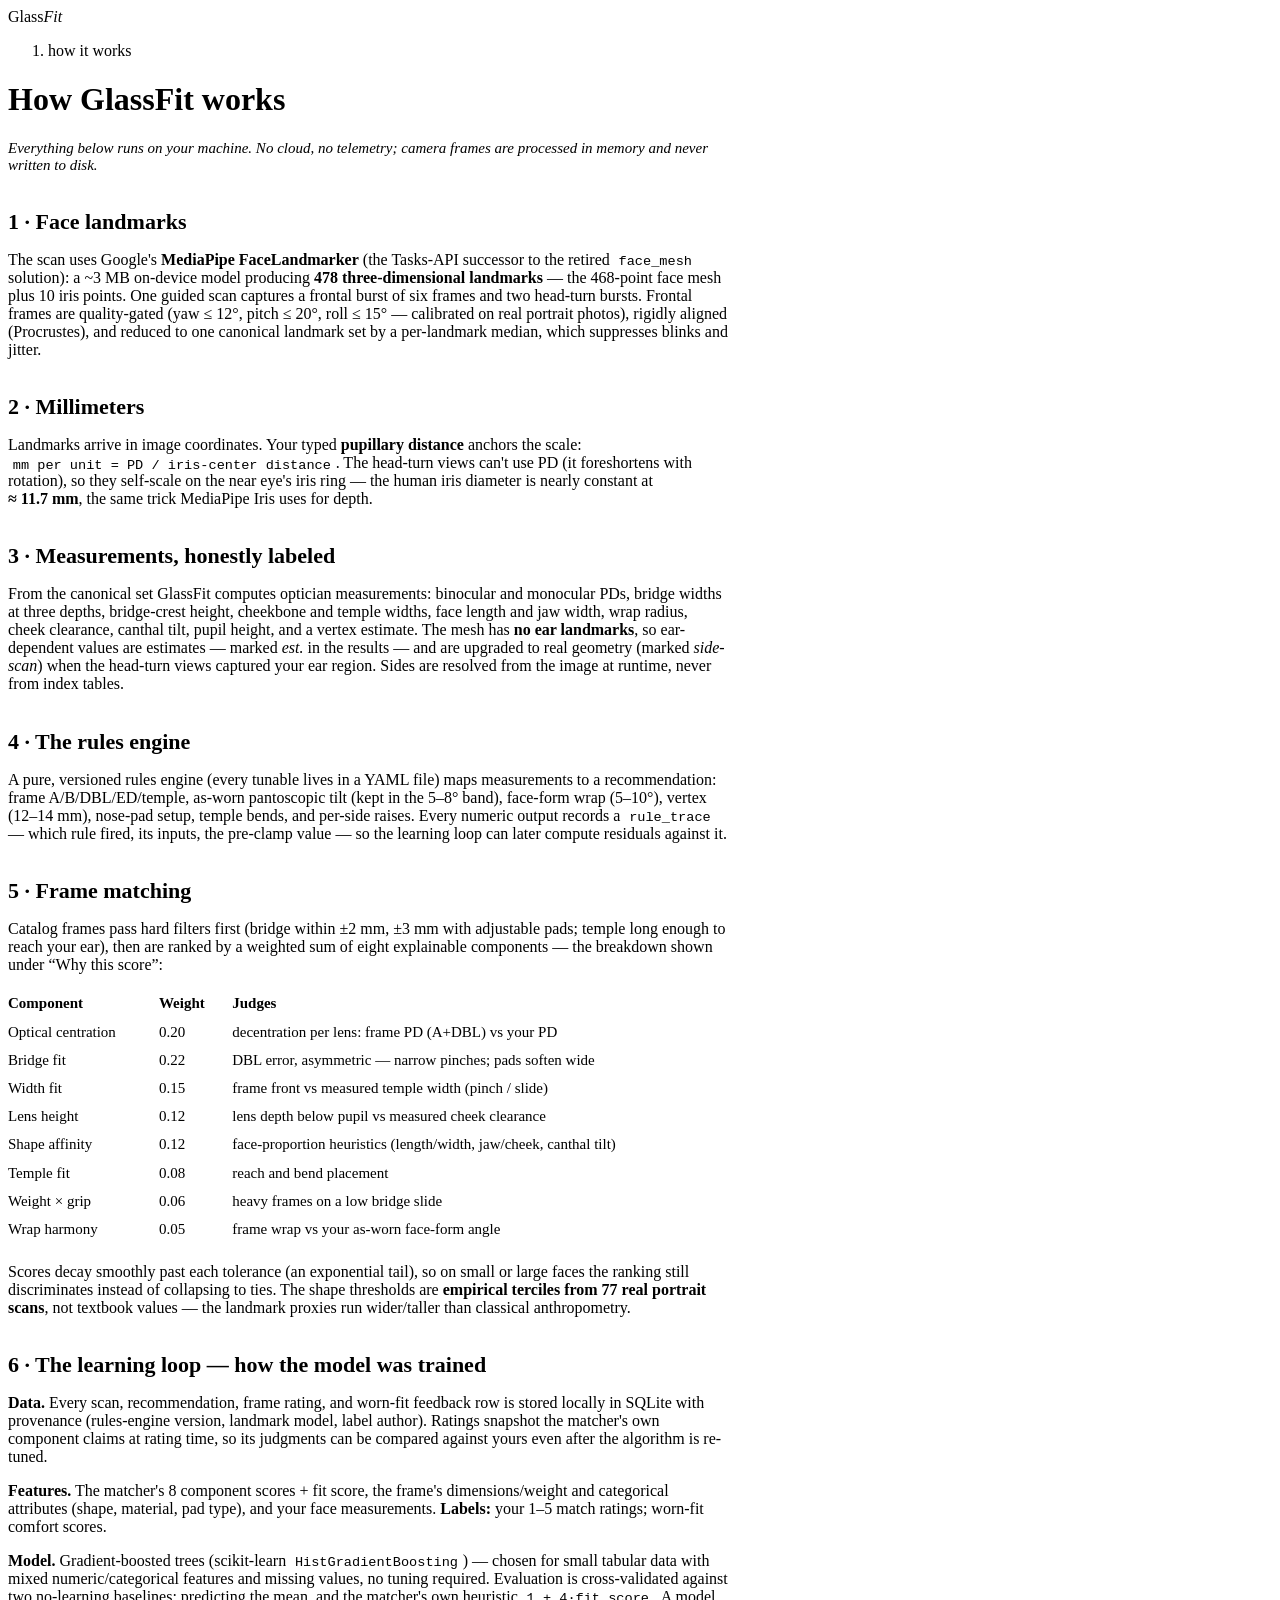
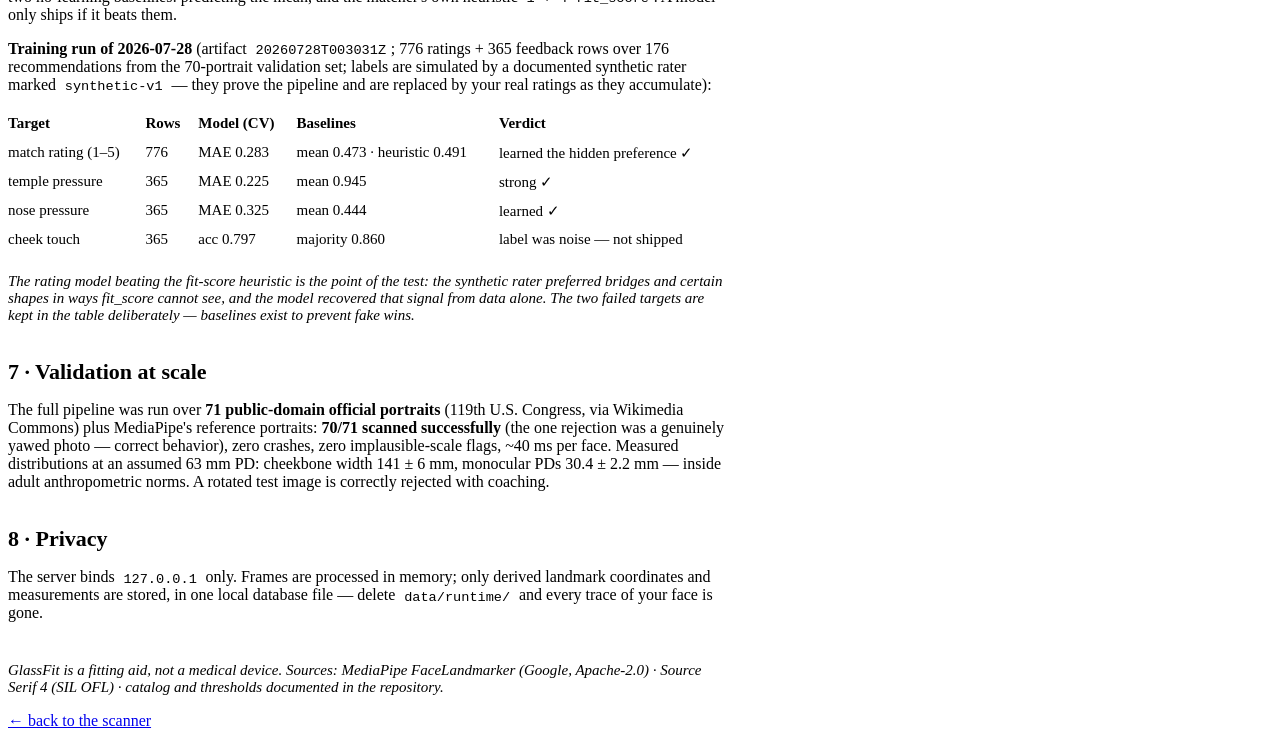
==== frontend/model.html @ 1b97772b "feat+fix: methods page, hero header refresh, camera-death detection, form hardening - /model.html: h" ====
<!doctype html>
<html lang="en">
<head>
  <meta charset="utf-8">
  <meta name="viewport" content="width=device-width, initial-scale=1">
  <title>GlassFit — how it works</title>
  <link rel="icon" href="data:image/svg+xml,%3Csvg xmlns='http://www.w3.org/2000/svg' viewBox='0 0 100 100'%3E%3Ctext y='.9em' font-size='90'%3E%F0%9F%91%93%3C/text%3E%3C/svg%3E">
  <link rel="stylesheet" href="/styles.css">
  <style>
    .page { max-width: 720px; }
    .page h2 { font-size: 1.375rem; margin: 2.2rem 0 0.6rem; }
    .page p, .page li { color: var(--muted); }
    .page strong { color: var(--ink); }
    .page table { border-collapse: collapse; width: 100%; margin: 0.8rem 0 1.2rem; font-size: 0.9375rem; }
    .page th, .page td { text-align: left; padding: 0.35rem 0.8rem 0.35rem 0; border-bottom: 1px solid var(--hairline); vertical-align: top; }
    .page th { font-weight: 600; color: var(--ink); }
    .page td.num { white-space: nowrap; } /* tabular-nums comes from styles.css .num */
    .note { font-style: italic; font-size: 0.9375rem; }
    code { font-family: ui-monospace, Menlo, monospace; font-size: 0.85em; background: var(--surface); border: 1px solid var(--hairline); border-radius: 3px; padding: 0.05em 0.35em; }
  </style>
</head>
<body>
  <header class="app-header">
    <span class="brand"><a href="/" style="text-decoration:none;color:inherit">Glass<em>Fit</em></a></span>
    <ol class="steps" aria-label="Navigation"><li class="current">how it works</li></ol>
  </header>
  <main class="page">
    <h1>How GlassFit works</h1>
    <p class="note">Everything below runs on your machine. No cloud, no telemetry; camera frames
      are processed in memory and never written to disk.</p>

    <h2>1 · Face landmarks</h2>
    <p>The scan uses Google's <strong>MediaPipe FaceLandmarker</strong> (the Tasks-API successor
      to the retired <code>face_mesh</code> solution): a ~3&nbsp;MB on-device model producing
      <strong>478 three-dimensional landmarks</strong> — the 468-point face mesh plus 10 iris
      points. One guided scan captures a frontal burst of six frames and two head-turn bursts.
      Frontal frames are quality-gated (yaw ≤ 12°, pitch ≤ 20°, roll ≤ 15° — calibrated on real
      portrait photos), rigidly aligned (Procrustes), and reduced to one canonical landmark set
      by a per-landmark median, which suppresses blinks and jitter.</p>

    <h2>2 · Millimeters</h2>
    <p>Landmarks arrive in image coordinates. Your typed <strong>pupillary distance</strong>
      anchors the scale: <code>mm&nbsp;per&nbsp;unit&nbsp;=&nbsp;PD&nbsp;/&nbsp;iris-center
      distance</code>. The head-turn views can't use PD (it foreshortens with rotation), so they
      self-scale on the near eye's iris ring — the human iris diameter is nearly constant at
      <strong>≈&nbsp;11.7&nbsp;mm</strong>, the same trick MediaPipe Iris uses for depth.</p>

    <h2>3 · Measurements, honestly labeled</h2>
    <p>From the canonical set GlassFit computes optician measurements: binocular and monocular
      PDs, bridge widths at three depths, bridge-crest height, cheekbone and temple widths, face
      length and jaw width, wrap radius, cheek clearance, canthal tilt, pupil height, and a
      vertex estimate. The mesh has <strong>no ear landmarks</strong>, so ear-dependent values
      are estimates — marked <em>est.</em> in the results — and are upgraded to real geometry
      (marked <em>side-scan</em>) when the head-turn views captured your ear region. Sides are
      resolved from the image at runtime, never from index tables.</p>

    <h2>4 · The rules engine</h2>
    <p>A pure, versioned rules engine (every tunable lives in a YAML file) maps measurements to
      a recommendation: frame A/B/DBL/ED/temple, as-worn pantoscopic tilt (kept in the 5–8°
      band), face-form wrap (5–10°), vertex (12–14&nbsp;mm), nose-pad setup, temple bends, and
      per-side raises. Every numeric output records a <code>rule_trace</code> — which rule fired,
      its inputs, the pre-clamp value — so the learning loop can later compute residuals
      against it.</p>

    <h2>5 · Frame matching</h2>
    <p>Catalog frames pass hard filters first (bridge within ±2&nbsp;mm, ±3&nbsp;mm with
      adjustable pads; temple long enough to reach your ear), then are ranked by a weighted sum
      of eight explainable components — the breakdown shown under “Why this score”:</p>
    <table>
      <tr><th>Component</th><th>Weight</th><th>Judges</th></tr>
      <tr><td>Optical centration</td><td class="num">0.20</td><td>decentration per lens: frame PD (A+DBL) vs your PD</td></tr>
      <tr><td>Bridge fit</td><td class="num">0.22</td><td>DBL error, asymmetric — narrow pinches; pads soften wide</td></tr>
      <tr><td>Width fit</td><td class="num">0.15</td><td>frame front vs measured temple width (pinch / slide)</td></tr>
      <tr><td>Lens height</td><td class="num">0.12</td><td>lens depth below pupil vs measured cheek clearance</td></tr>
      <tr><td>Shape affinity</td><td class="num">0.12</td><td>face-proportion heuristics (length/width, jaw/cheek, canthal tilt)</td></tr>
      <tr><td>Temple fit</td><td class="num">0.08</td><td>reach and bend placement</td></tr>
      <tr><td>Weight × grip</td><td class="num">0.06</td><td>heavy frames on a low bridge slide</td></tr>
      <tr><td>Wrap harmony</td><td class="num">0.05</td><td>frame wrap vs your as-worn face-form angle</td></tr>
    </table>
    <p>Scores decay smoothly past each tolerance (an exponential tail), so on small or large
      faces the ranking still discriminates instead of collapsing to ties. The shape thresholds
      are <strong>empirical terciles from 77 real portrait scans</strong>, not textbook values —
      the landmark proxies run wider/taller than classical anthropometry.</p>

    <h2>6 · The learning loop — how the model was trained</h2>
    <p><strong>Data.</strong> Every scan, recommendation, frame rating, and worn-fit feedback row
      is stored locally in SQLite with provenance (rules-engine version, landmark model, label
      author). Ratings snapshot the matcher's own component claims at rating time, so its
      judgments can be compared against yours even after the algorithm is re-tuned.</p>
    <p><strong>Features.</strong> The matcher's 8 component scores + fit score, the frame's
      dimensions/weight and categorical attributes (shape, material, pad type), and your face
      measurements. <strong>Labels:</strong> your 1–5 match ratings; worn-fit comfort scores.</p>
    <p><strong>Model.</strong> Gradient-boosted trees
      (scikit-learn <code>HistGradientBoosting</code>) — chosen for small tabular data with mixed
      numeric/categorical features and missing values, no tuning required. Evaluation is
      cross-validated against two no-learning baselines: predicting the mean, and the matcher's
      own heuristic <code>1&nbsp;+&nbsp;4·fit_score</code>. A model only ships if it beats
      them.</p>
    <p><strong>Training run of 2026-07-28</strong> (artifact <code>20260728T003031Z</code>;
      776 ratings + 365 feedback rows over 176
      recommendations from the 70-portrait validation set; labels are simulated by a documented
      synthetic rater marked <code>synthetic-v1</code> — they prove the pipeline and are
      replaced by your real ratings as they accumulate):</p>
    <table>
      <tr><th>Target</th><th>Rows</th><th>Model (CV)</th><th>Baselines</th><th>Verdict</th></tr>
      <tr><td>match rating (1–5)</td><td class="num">776</td><td class="num">MAE 0.283</td><td class="num">mean 0.473 · heuristic 0.491</td><td>learned the hidden preference ✓</td></tr>
      <tr><td>temple pressure</td><td class="num">365</td><td class="num">MAE 0.225</td><td class="num">mean 0.945</td><td>strong ✓</td></tr>
      <tr><td>nose pressure</td><td class="num">365</td><td class="num">MAE 0.325</td><td class="num">mean 0.444</td><td>learned ✓</td></tr>
      <tr><td>cheek touch</td><td class="num">365</td><td class="num">acc 0.797</td><td class="num">majority 0.860</td><td>label was noise — not shipped</td></tr>
    </table>
    <p class="note">The rating model beating the fit-score heuristic is the point of the test:
      the synthetic rater preferred bridges and certain shapes in ways fit_score cannot see, and
      the model recovered that signal from data alone. The two failed targets are kept in the
      table deliberately — baselines exist to prevent fake wins.</p>

    <h2>7 · Validation at scale</h2>
    <p>The full pipeline was run over <strong>71 public-domain official portraits</strong>
      (119th U.S. Congress, via Wikimedia Commons) plus MediaPipe's reference portraits:
      <strong>70/71 scanned successfully</strong> (the one rejection was a genuinely yawed
      photo — correct behavior), zero crashes, zero implausible-scale flags, ~40&nbsp;ms per
      face. Measured distributions at an assumed 63&nbsp;mm PD: cheekbone width
      141&nbsp;±&nbsp;6&nbsp;mm, monocular PDs 30.4&nbsp;±&nbsp;2.2&nbsp;mm — inside adult
      anthropometric norms. A rotated test image is correctly rejected with coaching.</p>

    <h2>8 · Privacy</h2>
    <p>The server binds <code>127.0.0.1</code> only. Frames are processed in memory; only
      derived landmark coordinates and measurements are stored, in one local database file —
      delete <code>data/runtime/</code> and every trace of your face is gone.</p>

    <p class="note" style="margin-top:2.5rem">GlassFit is a fitting aid, not a medical device.
      Sources: MediaPipe FaceLandmarker (Google, Apache-2.0) · Source Serif 4 (SIL OFL) ·
      catalog and thresholds documented in the repository.</p>
  </main>
  <footer class="app-footer"><p><a href="/">← back to the scanner</a></p></footer>
</body>
</html>
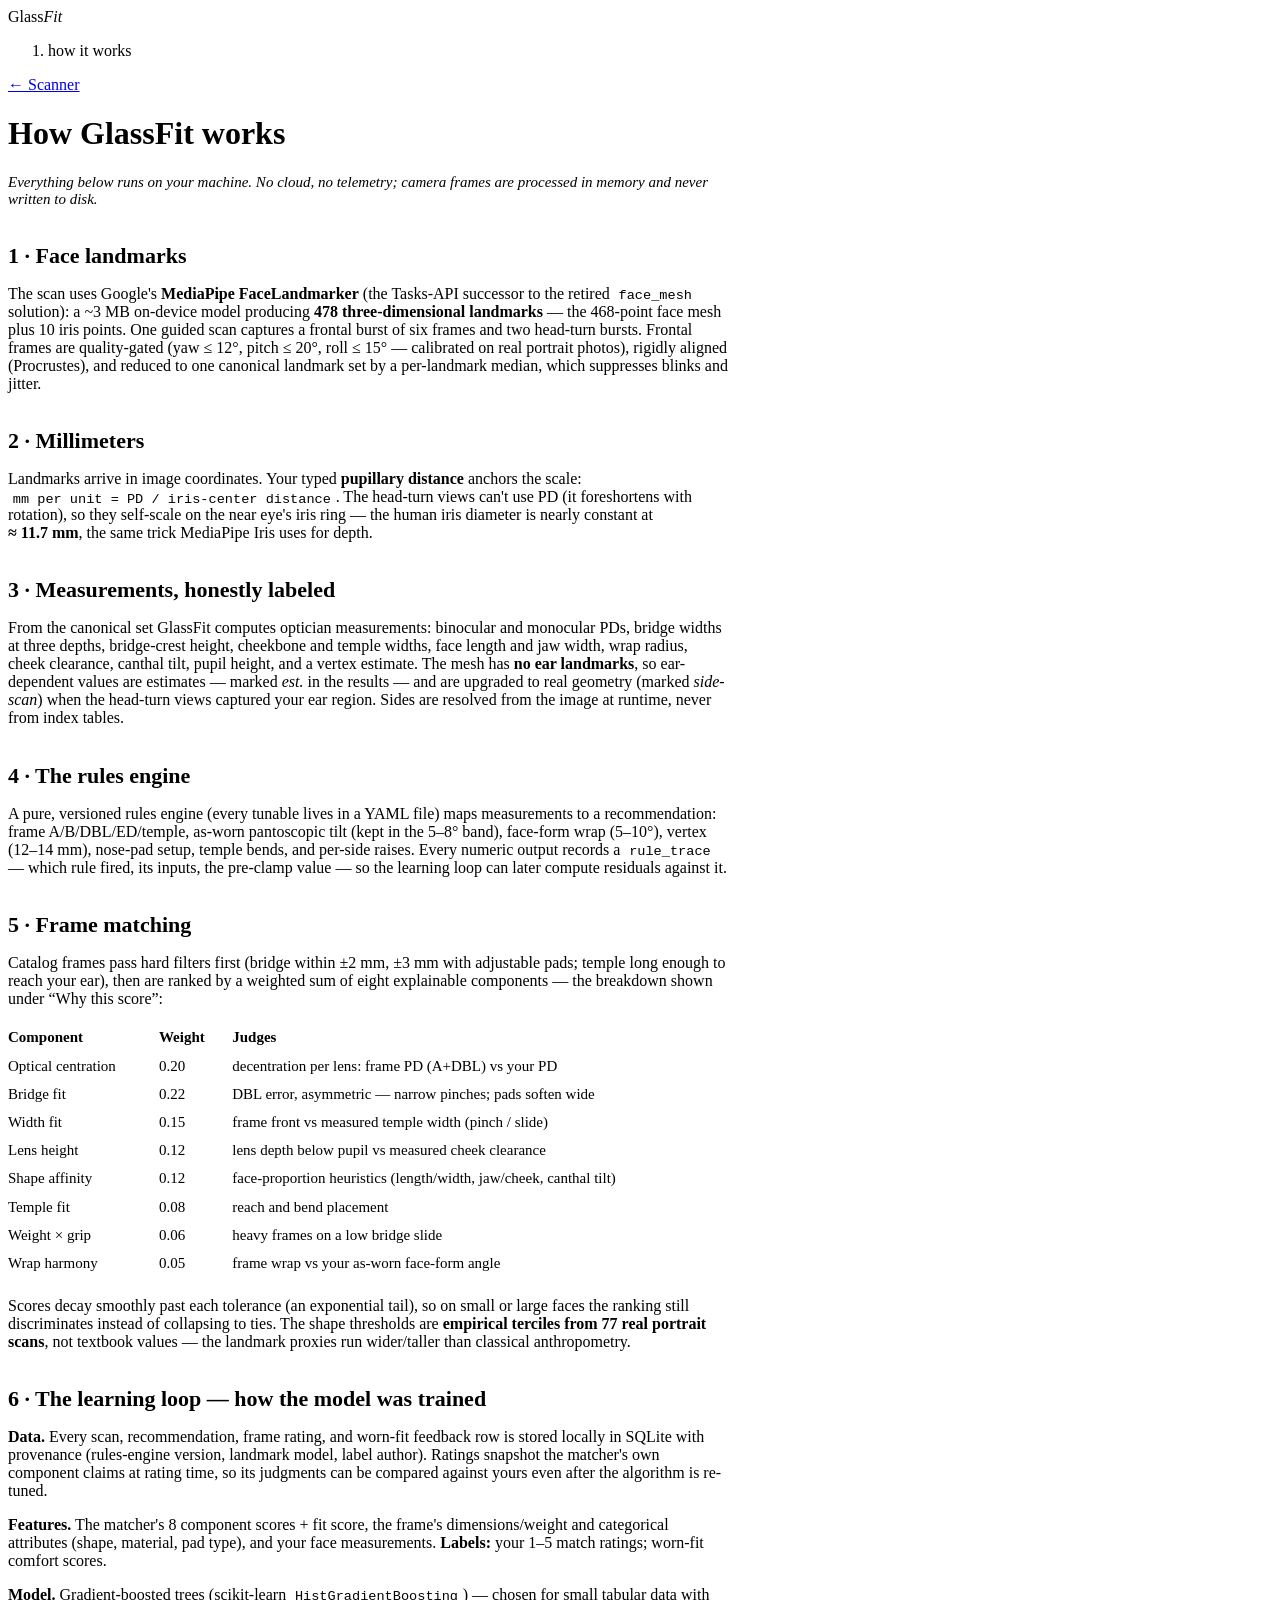
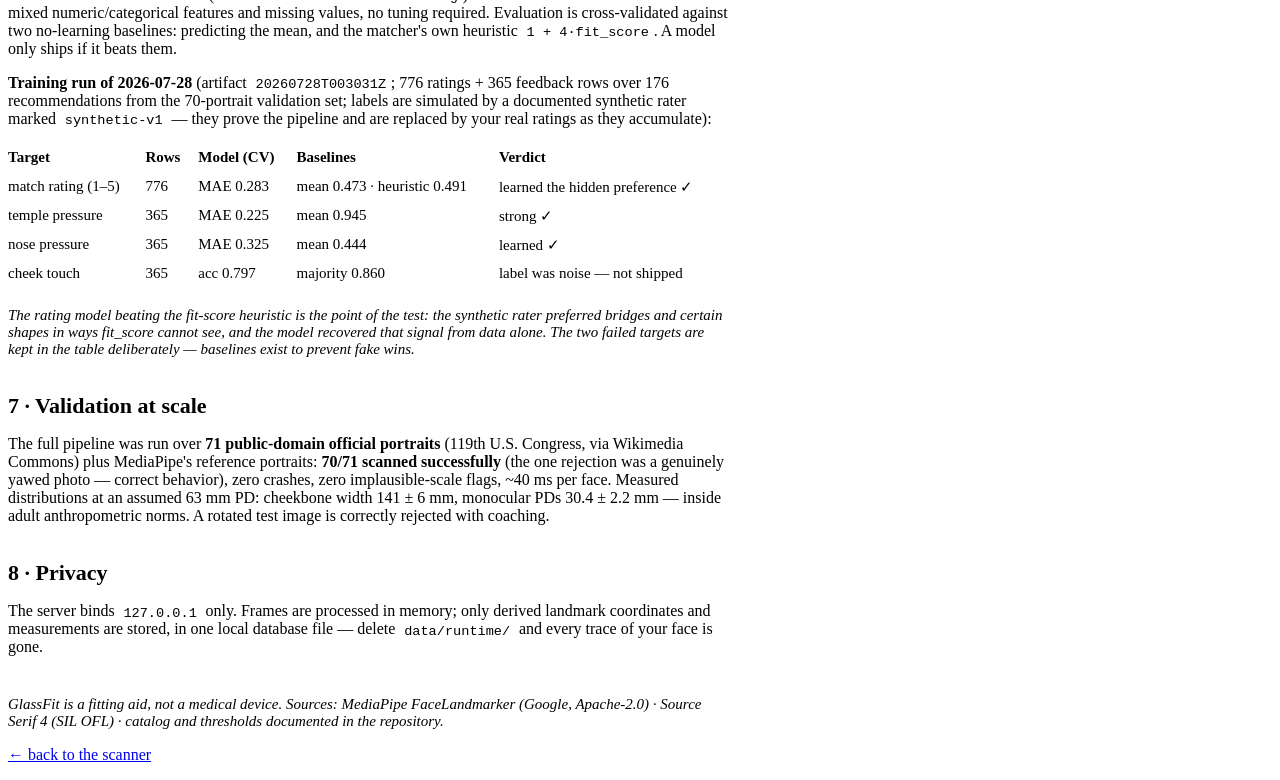
==== commit 7c5ed4ea: "style: editorial hero photo (CC0), clearer 3-step scan checklist, art polish - hero band gets a real" ====
--- a/frontend/model.html
+++ b/frontend/model.html
@@ -23,6 +23,9 @@
   <header class="app-header">
     <span class="brand"><a href="/" style="text-decoration:none;color:inherit">Glass<em>Fit</em></a></span>
     <ol class="steps" aria-label="Navigation"><li class="current">how it works</li></ol>
+    <nav class="header-links" aria-label="Site">
+      <a href="/">&larr; Scanner</a>
+    </nav>
   </header>
   <main class="page">
     <h1>How GlassFit works</h1>
